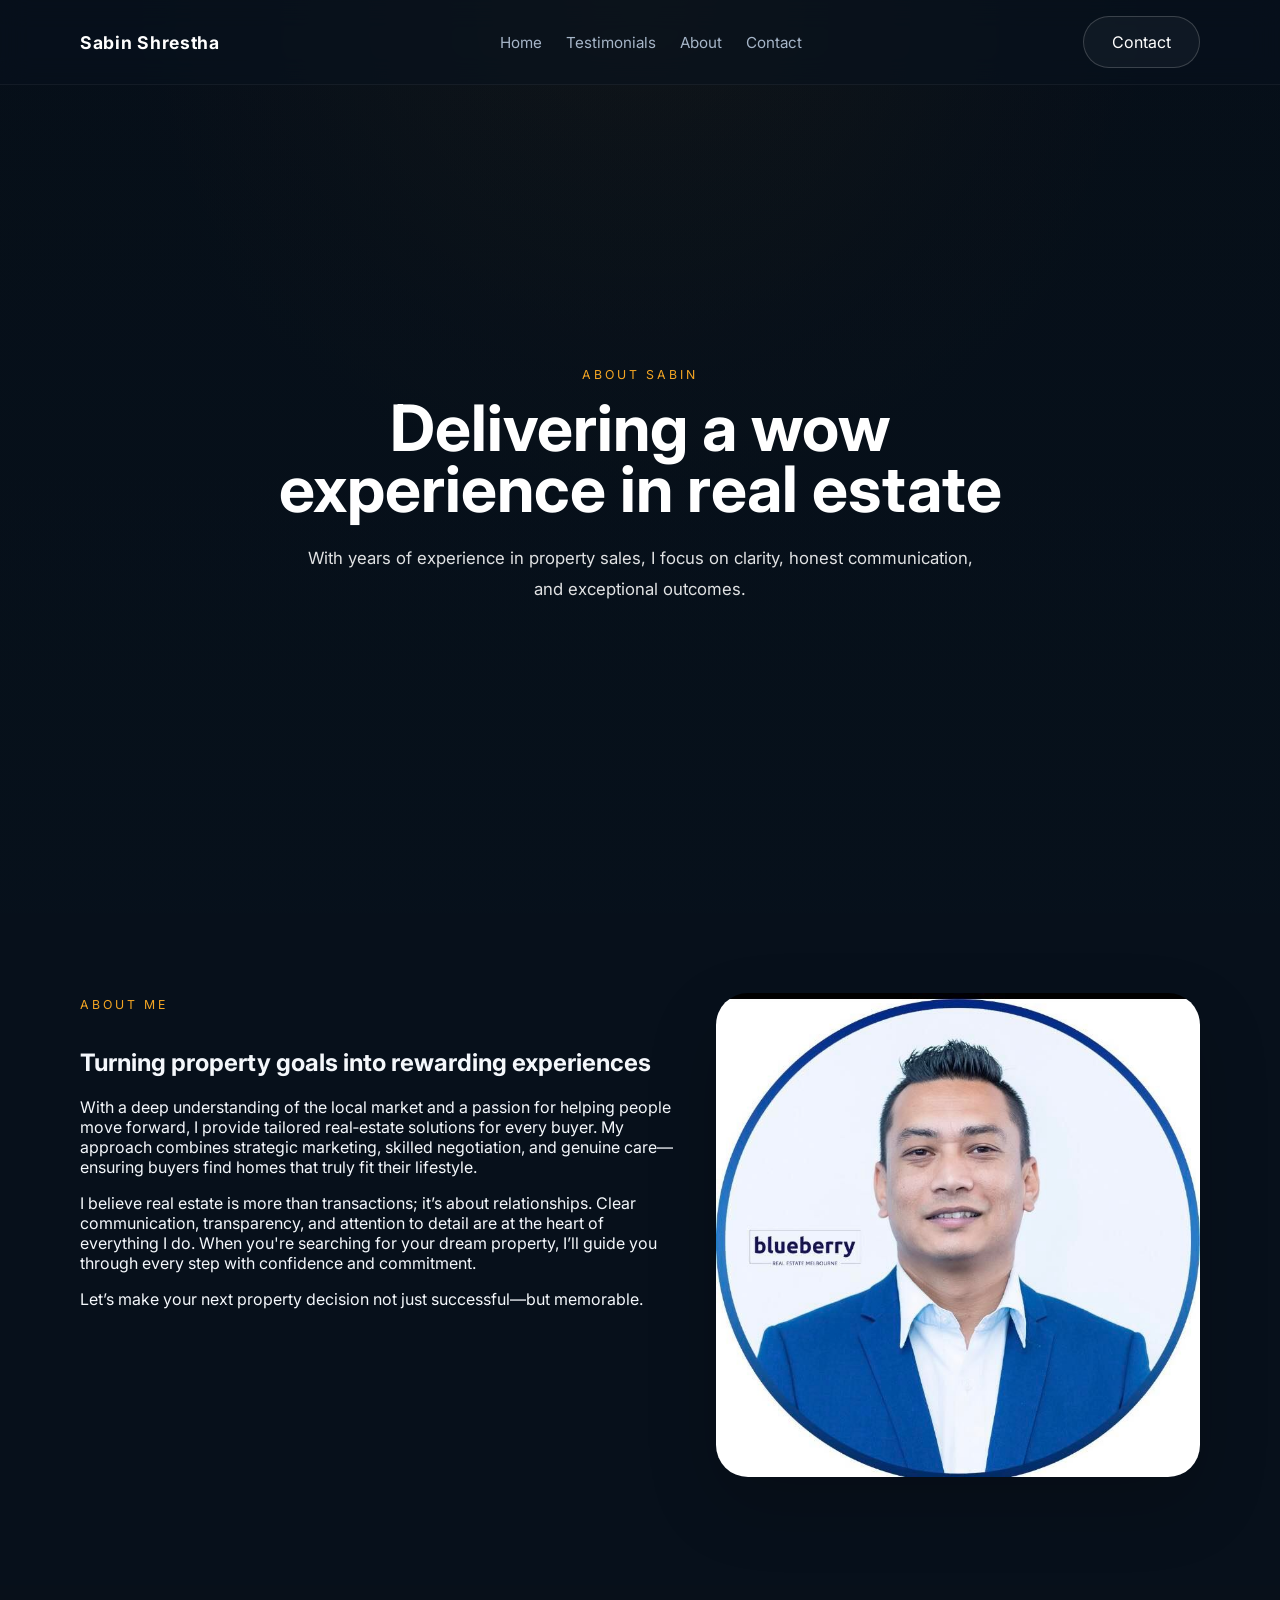
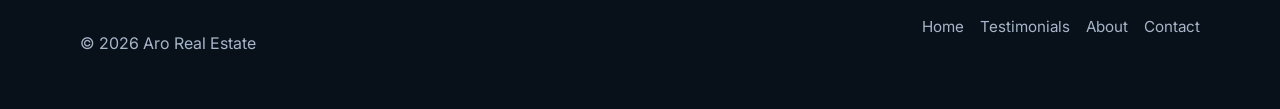
==== about.html @ 0b699689 "Initial site setup for GitHub deployment" ====
<!DOCTYPE html>
<html lang="en">
<head>
  <meta charset="UTF-8" />
  <meta name="viewport" content="width=device-width, initial-scale=1.0" />
  <title>About | Sabin Shrestha</title>
  <link rel="preconnect" href="https://fonts.googleapis.com" />
  <link rel="preconnect" href="https://fonts.gstatic.com" crossorigin />
  <link href="https://fonts.googleapis.com/css2?family=Inter:wght@400;500;600;700;800&display=swap" rel="stylesheet" />
  <link rel="stylesheet" href="styles.css" />
</head>
<body>
  <header class="site-header">
    <div class="container nav-wrap">
      <a href="index.html" class="logo">Sabin Shrestha</a>
      <nav class="main-nav">
        <a href="index.html">Home</a>
        <a href="testimonials.html">Testimonials</a>
        <a href="about.html">About</a>
        <a href="contact.html">Contact</a>
      </nav>
      <a href="contact.html" class="button button-secondary">Contact</a>
    </div>
  </header>

  <main>
    <section class="hero">
      <div class="hero-overlay"></div>
      <div class="container hero-content">
        <span class="eyebrow">About Sabin</span>
        <h1>Delivering a wow experience in real estate</h1>
        <p>With years of experience in property sales, I focus on clarity, honest communication, and exceptional outcomes.</p>
      </div>
    </section>

    <section class="section-light">
      <div class="container section-grid">
        <div>
          <span class="section-subtitle">About me</span>
          <h2>Turning property goals into rewarding experiences</h2>
          <p>With a deep understanding of the local market and a passion for helping people move forward, I provide tailored real‑estate solutions for every buyer. My approach combines strategic marketing, skilled negotiation, and genuine care—ensuring buyers find homes that truly fit their lifestyle.</p>
          <p>I believe real estate is more than transactions; it’s about relationships. Clear communication, transparency, and attention to detail are at the heart of everything I do. When you're searching for your dream property, I’ll guide you through every step with confidence and commitment.</p>
          <p>Let’s make your next property decision not just successful—but memorable.</p>
        </div>
        <div>
          <div class="about-image-wrapper">
            <img src="sabin profile.jpg" alt="Sabin Shrestha" onerror="this.onerror=null; this.src='https://images.unsplash.com/photo-1544005313-94ddf0286df2?auto=format&fit=crop&w=900&q=80';" />
          </div>
        </div>
      </div>
    </section>
  </main>

  <footer class="site-footer">
    <div class="container footer-grid">
      <p>© 2026 Aro Real Estate</p>
      <div class="footer-links">
        <a href="index.html">Home</a>
        <a href="testimonials.html">Testimonials</a>
        <a href="about.html">About</a>
        <a href="contact.html">Contact</a>
      </div>
    </div>
  </footer>
</body>
</html>
---- styles.css ----
:root {
  --bg: #0d1723;
  --surface: #121b27;
  --surface-alt: #182533;
  --text: #f4f7fb;
  --muted: #a6b5c8;
  --primary: #f5a623;
  --primary-dark: #cf8f1d;
  --accent: #ffffff;
  --shadow: 0 24px 80px rgba(0, 0, 0, 0.25);
  font-family: 'Inter', system-ui, sans-serif;
}

* {
  box-sizing: border-box;
}

html {
  scroll-behavior: smooth;
}

body {
  margin: 0;
  min-height: 100vh;
  background: radial-gradient(circle at top, rgba(245, 166, 35, 0.12), transparent 28%),
    linear-gradient(180deg, #08101c 0%, #0c171f 100%);
  color: var(--text);
}

button,
input,
textarea,
select {
  font: inherit;
}

.container {
  width: min(1120px, calc(100% - 2rem));
  margin: 0 auto;
}

.site-header {
  position: sticky;
  top: 0;
  z-index: 10;
  background: rgba(7, 17, 28, 0.82);
  backdrop-filter: blur(14px);
  border-bottom: 1px solid rgba(255, 255, 255, 0.05);
}

.nav-wrap {
  display: flex;
  align-items: center;
  justify-content: space-between;
  gap: 1rem;
  padding: 1rem 0;
}

.logo {
  color: white;
  text-decoration: none;
  font-size: 1.1rem;
  font-weight: 700;
  letter-spacing: 0.04em;
}

.main-nav {
  display: flex;
  gap: 1.5rem;
}

.main-nav a,
.footer-links a {
  color: var(--muted);
  text-decoration: none;
  font-size: 0.95rem;
}

.main-nav a:hover,
.footer-links a:hover {
  color: var(--accent);
}

.button {
  display: inline-flex;
  align-items: center;
  justify-content: center;
  text-decoration: none;
  border: none;
  cursor: pointer;
  transition: transform 0.2s ease, background 0.2s ease, color 0.2s ease;
}

.button:hover {
  transform: translateY(-1px);
}

.button-primary {
  background: var(--primary);
  color: #08101c;
  padding: 0.95rem 1.75rem;
  border-radius: 999px;
  font-weight: 700;
}

.button-secondary,
.button-tertiary {
  color: var(--accent);
  padding: 0.95rem 1.75rem;
  border-radius: 999px;
  border: 1px solid rgba(255, 255, 255, 0.18);
  background: rgba(255, 255, 255, 0.04);
}

.hero {
  position: relative;
  min-height: 92vh;
  display: grid;
  place-items: center;
  text-align: center;
  color: white;
  background-image: linear-gradient(180deg, rgba(5, 13, 21, 0.6), rgba(5, 13, 21, 0.8)),
    url('https://images.unsplash.com/photo-1494526585095-c41746248156?auto=format&fit=crop&w=1600&q=80');
  background-size: cover;
  background-position: center;
}

.hero-overlay {
  position: absolute;
  inset: 0;
  background: linear-gradient(180deg, rgba(7, 17, 28, 0.2) 0%, rgba(7, 17, 28, 0.85) 100%);
}

.hero-content {
  position: relative;
  max-width: 760px;
  z-index: 1;
}

.eyebrow,
.section-subtitle {
  display: inline-block;
  text-transform: uppercase;
  letter-spacing: 0.24em;
  font-size: 0.77rem;
  color: var(--primary);
  margin-bottom: 1rem;
}

.hero h1 {
  font-size: clamp(3rem, 5vw, 5rem);
  line-height: 0.95;
  margin: 0;
}

.hero p {
  margin: 1.5rem auto 2rem;
  max-width: 680px;
  color: rgba(255, 255, 255, 0.88);
  font-size: 1.05rem;
  line-height: 1.8;
}

.hero-actions {
  display: flex;
  flex-wrap: wrap;
  justify-content: center;
  gap: 1rem;
}

.section-light,
.section-dark {
  padding: 5rem 0;
}

.section-light {
  background: #07101b;
}

.section-dark {
  background: #0b1725;
}

.section-header {
  text-align: center;
  margin-bottom: 2.5rem;
}

.section-header h2,
.about h2 {
  font-size: clamp(2rem, 3vw, 3rem);
  margin: 0.75rem 0 0;
}

.section-grid {
  display: grid;
  grid-template-columns: 1.25fr 1fr;
  gap: 2rem;
  align-items: start;
}

.about-image-wrapper {
  margin-bottom: 1.75rem;
  border-radius: 32px;
  overflow: hidden;
  box-shadow: 0 28px 70px rgba(0, 0, 0, 0.18);
}

.about-image-wrapper img {
  width: 100%;
  height: auto;
  display: block;
  object-fit: cover;
}

.feature-cards {
  display: grid;
  gap: 1rem;
}

.feature-card {
  padding: 1.5rem;
  background: rgba(255, 255, 255, 0.04);
  border: 1px solid rgba(255, 255, 255, 0.08);
  border-radius: 24px;
}

.shortcut-grid {
  display: grid;
  grid-template-columns: repeat(2, minmax(0, 1fr));
  gap: 1rem;
  margin-top: 2rem;
}

.shortcut-card {
  position: relative;
  display: block;
  min-height: 240px;
  border-radius: 24px;
  overflow: hidden;
  background-size: cover;
  background-position: center;
  color: white;
  text-decoration: none;
  transition: transform 0.25s ease, box-shadow 0.25s ease;
}

.shortcut-card:hover {
  transform: translateY(-4px);
  box-shadow: 0 28px 70px rgba(0, 0, 0, 0.25);
}

.shortcut-overlay {
  position: absolute;
  inset: 0;
  background: linear-gradient(180deg, rgba(0, 0, 0, 0.12), rgba(0, 0, 0, 0.7));
}

.shortcut-card span {
  position: absolute;
  left: 1.5rem;
  bottom: 1.5rem;
  font-size: 1.5rem;
  font-weight: 700;
  letter-spacing: 0.02em;
}

.feature-card h3 {
  margin: 0 0 0.75rem;
}

.feature-card p {
  margin: 0;
  color: var(--muted);
  line-height: 1.8;
}

.testimonial-slider {
  display: grid;
  gap: 1rem;
}

.testimonial-card {
  padding: 2rem;
  border-radius: 28px;
  background: rgba(255, 255, 255, 0.04);
  border: 1px solid rgba(255, 255, 255, 0.08);
  opacity: 0.4;
  transform: scale(0.98);
  transition: opacity 0.35s ease, transform 0.35s ease;
}

.testimonial-card.active {
  opacity: 1;
  transform: scale(1);
}

.testimonial-card p {
  margin: 0 0 1.5rem;
  line-height: 1.85;
}

.testimonial-meta {
  display: flex;
  flex-direction: column;
  gap: 0.25rem;
  color: var(--muted);
}

.slider-controls {
  margin-top: 1.5rem;
  display: flex;
  justify-content: center;
  gap: 0.75rem;
}

.slider-controls button {
  width: 3rem;
  height: 3rem;
  border-radius: 50%;
  border: 1px solid rgba(255, 255, 255, 0.12);
  background: rgba(255, 255, 255, 0.06);
  color: white;
  cursor: pointer;
}

.property-grid {
  display: grid;
  grid-template-columns: repeat(3, minmax(0, 1fr));
  gap: 1.5rem;
}

.property-card {
  background: #0d1d2d;
  border-radius: 28px;
  overflow: hidden;
  box-shadow: var(--shadow);
}

.property-card img {
  width: 100%;
  aspect-ratio: 4 / 3;
  object-fit: cover;
}

.property-details {
  padding: 1.4rem;
}

.property-details h3 {
  margin: 0 0 0.75rem;
}

.property-details p,
.property-meta {
  margin: 0.35rem 0;
  color: var(--muted);
}

.contact-grid {
  display: grid;
  grid-template-columns: 1fr 1fr;
  gap: 3rem;
  align-items: start;
}

.contact-info {
  margin-top: 1.75rem;
}

.contact-info strong {
  display: block;
  margin-bottom: 0.35rem;
  color: var(--accent);
}

.contact-info a {
  color: var(--text);
  text-decoration: none;
}

.contact-form {
  display: grid;
  gap: 1rem;
}

.contact-form label {
  display: grid;
  gap: 0.55rem;
  color: var(--muted);
  font-size: 0.95rem;
}

.contact-form input,
.contact-form textarea {
  width: 100%;
  border: 1px solid rgba(255, 255, 255, 0.11);
  border-radius: 18px;
  background: rgba(255, 255, 255, 0.04);
  color: var(--text);
  padding: 0.95rem 1rem;
}

.contact-form input:focus,
.contact-form textarea:focus {
  outline: 1px solid rgba(245, 166, 35, 0.8);
}

.site-footer {
  padding: 2rem 0 2.5rem;
  background: #08101a;
}

.footer-grid {
  display: flex;
  justify-content: space-between;
  flex-wrap: wrap;
  gap: 1rem;
  color: var(--muted);
}

.footer-links {
  display: flex;
  gap: 1rem;
  flex-wrap: wrap;
}

@media (max-width: 900px) {
  .section-grid,
  .contact-grid {
    grid-template-columns: 1fr;
  }

  .property-grid {
    grid-template-columns: 1fr;
  }
}

@media (max-width: 680px) {
  .main-nav {
    display: none;
  }

  .nav-wrap {
    justify-content: space-between;
  }

  .hero h1 {
    font-size: 3rem;
  }
}
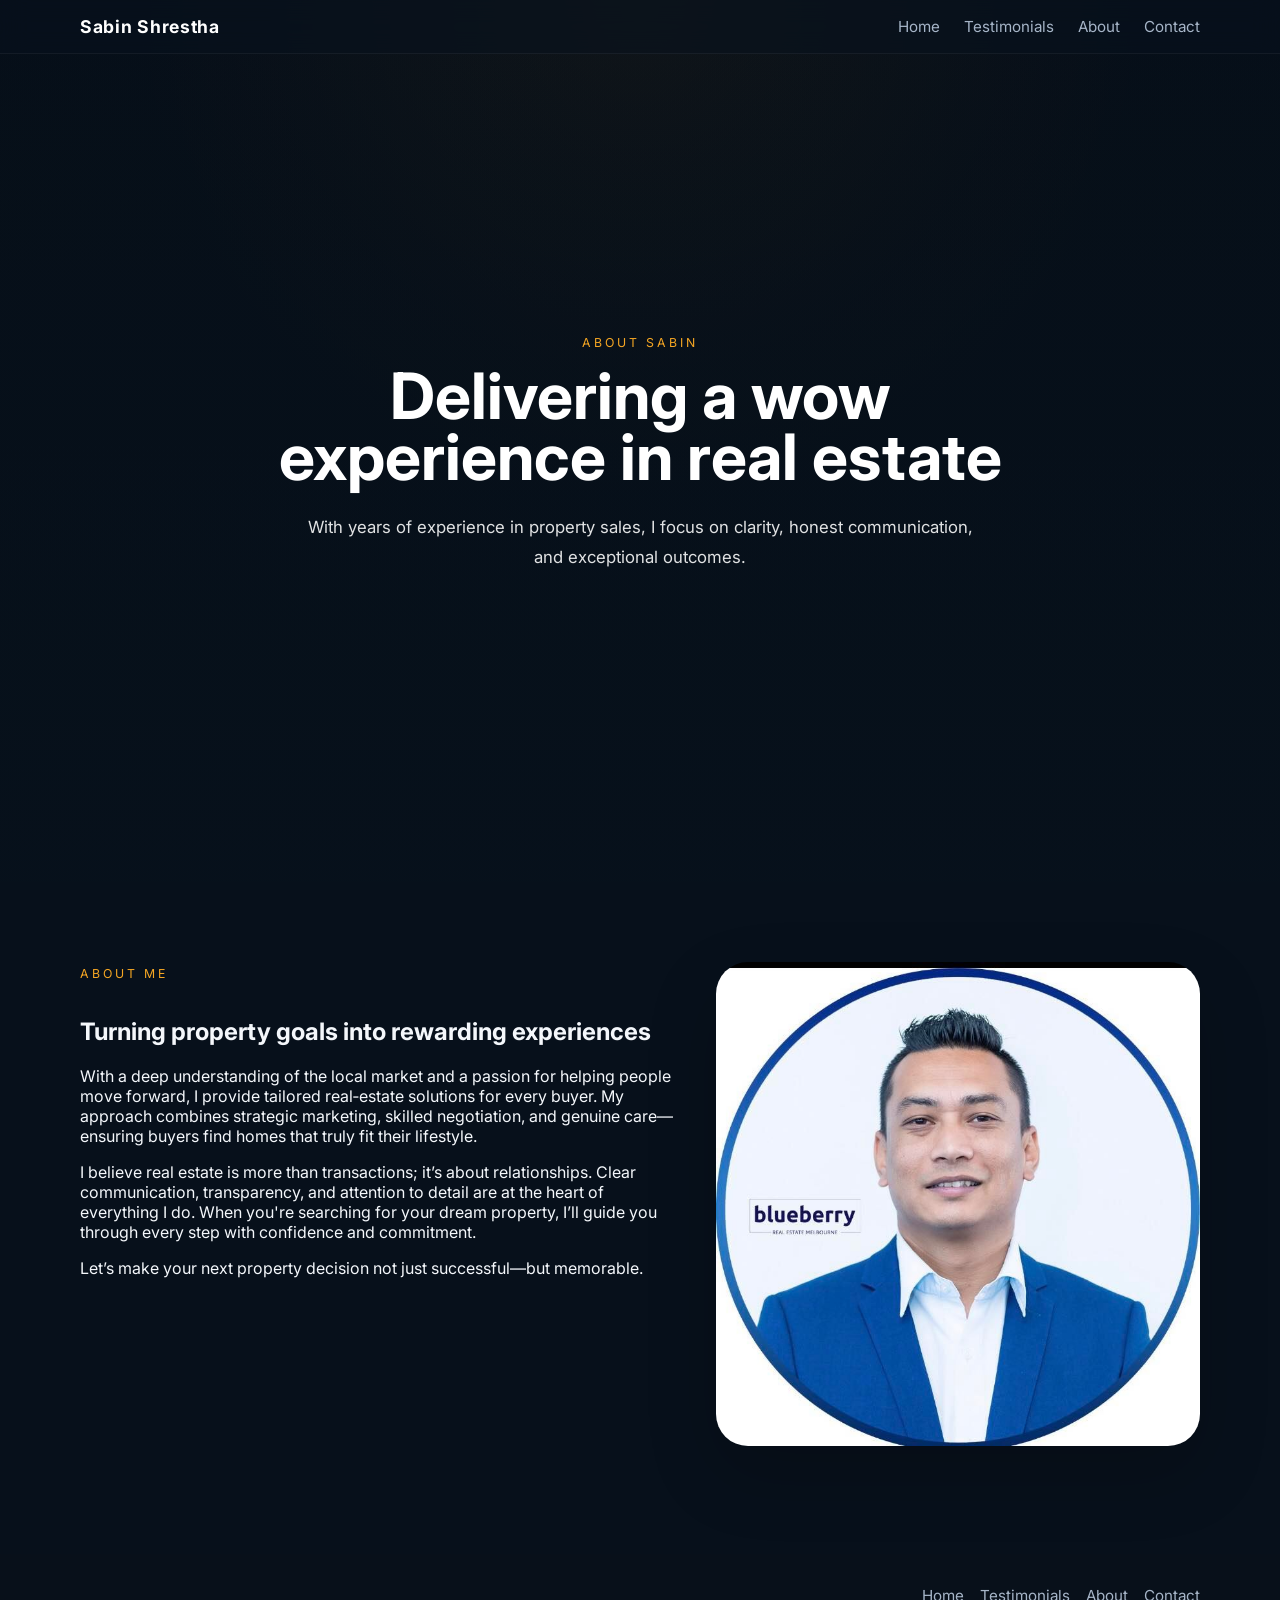
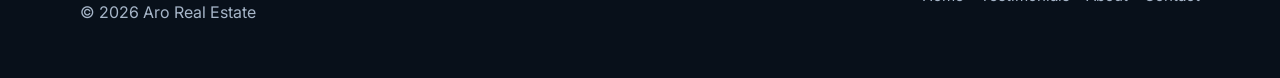
==== commit 92b876cb: "Remove right-side header contact button" ====
--- a/about.html
+++ b/about.html
@@ -19,7 +19,7 @@
         <a href="about.html">About</a>
         <a href="contact.html">Contact</a>
       </nav>
-      <a href="contact.html" class="button button-secondary">Contact</a>
+
     </div>
   </header>
 
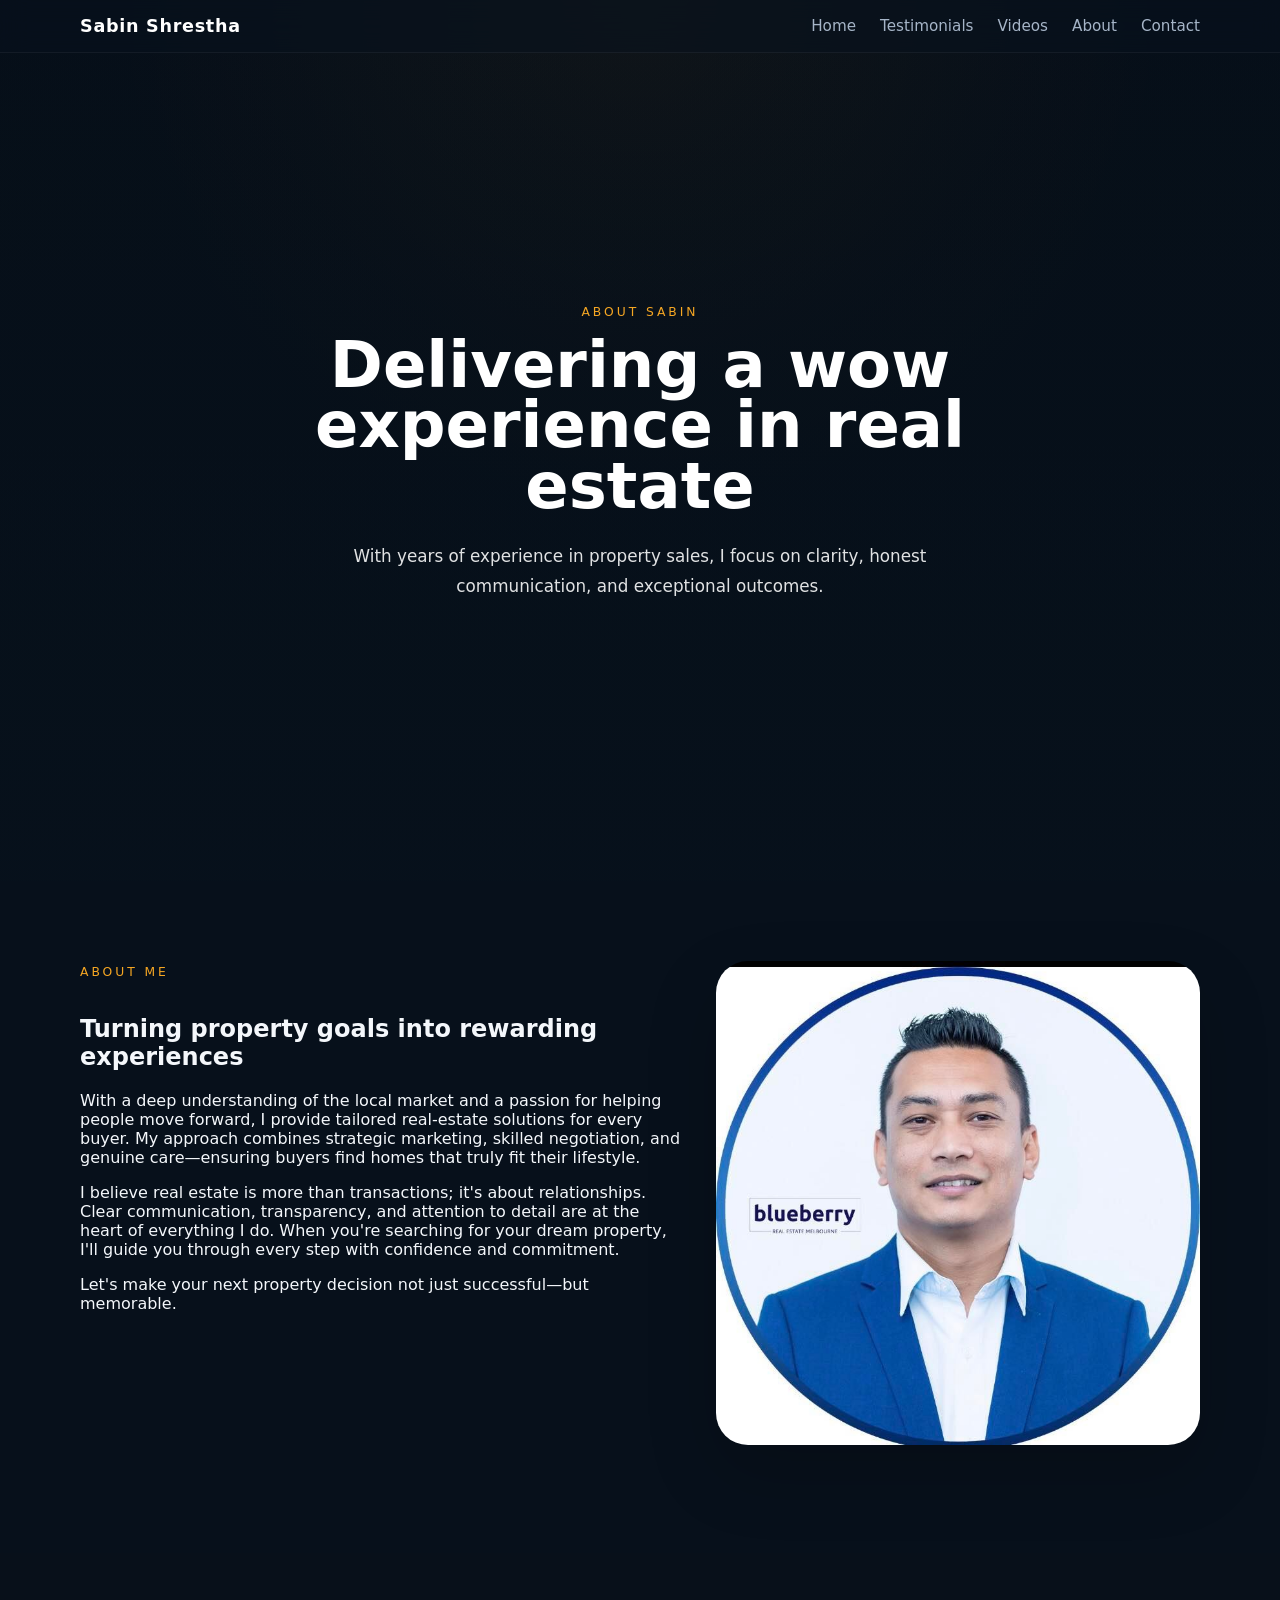
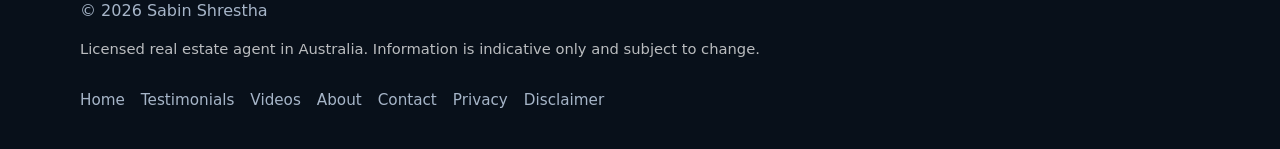
==== commit 47242ba3: "Add TikTok videos page and update site navigation" ====
--- a/about.html
+++ b/about.html
@@ -1,8 +1,10 @@
-<!DOCTYPE html>
-<html lang="en">
+﻿<!DOCTYPE html>
+<html lang="en-AU">
 <head>
   <meta charset="UTF-8" />
   <meta name="viewport" content="width=device-width, initial-scale=1.0" />
+  <meta name="referrer" content="no-referrer" />
+  <meta http-equiv="Content-Security-Policy" content="default-src 'self' https://fonts.googleapis.com https://fonts.gstatic.com https://images.unsplash.com; script-src 'self'; style-src 'self' https://fonts.googleapis.com; font-src 'self' https://fonts.gstatic.com; img-src 'self' https://images.unsplash.com data:; connect-src 'self'; base-uri 'self'; form-action 'self'; frame-ancestors 'none'; object-src 'none';" />
   <title>About | Sabin Shrestha</title>
   <link rel="preconnect" href="https://fonts.googleapis.com" />
   <link rel="preconnect" href="https://fonts.gstatic.com" crossorigin />
@@ -10,12 +12,14 @@
   <link rel="stylesheet" href="styles.css" />
 </head>
 <body>
+  <a class="skip-link" href="#main-content">Skip to main content</a>
   <header class="site-header">
     <div class="container nav-wrap">
       <a href="index.html" class="logo">Sabin Shrestha</a>
-      <nav class="main-nav">
+      <nav class="main-nav" aria-label="Primary navigation">
         <a href="index.html">Home</a>
         <a href="testimonials.html">Testimonials</a>
+        <a href="videos.html">Videos</a>
         <a href="about.html">About</a>
         <a href="contact.html">Contact</a>
       </nav>
@@ -23,7 +27,7 @@
     </div>
   </header>
 
-  <main>
+  <main id="main-content">
     <section class="hero">
       <div class="hero-overlay"></div>
       <div class="container hero-content">
@@ -38,13 +42,13 @@
         <div>
           <span class="section-subtitle">About me</span>
           <h2>Turning property goals into rewarding experiences</h2>
-          <p>With a deep understanding of the local market and a passion for helping people move forward, I provide tailored real‑estate solutions for every buyer. My approach combines strategic marketing, skilled negotiation, and genuine care—ensuring buyers find homes that truly fit their lifestyle.</p>
-          <p>I believe real estate is more than transactions; it’s about relationships. Clear communication, transparency, and attention to detail are at the heart of everything I do. When you're searching for your dream property, I’ll guide you through every step with confidence and commitment.</p>
-          <p>Let’s make your next property decision not just successful—but memorable.</p>
+          <p>With a deep understanding of the local market and a passion for helping people move forward, I provide tailored real-estate solutions for every buyer. My approach combines strategic marketing, skilled negotiation, and genuine care—ensuring buyers find homes that truly fit their lifestyle.</p>
+          <p>I believe real estate is more than transactions; it's about relationships. Clear communication, transparency, and attention to detail are at the heart of everything I do. When you're searching for your dream property, I'll guide you through every step with confidence and commitment.</p>
+          <p>Let's make your next property decision not just successful—but memorable.</p>
         </div>
         <div>
           <div class="about-image-wrapper">
-            <img src="sabin profile.jpg" alt="Sabin Shrestha" onerror="this.onerror=null; this.src='https://images.unsplash.com/photo-1544005313-94ddf0286df2?auto=format&fit=crop&w=900&q=80';" />
+            <img src="sabin profile.jpg" alt="Sabin Shrestha" class="agent-photo" />
           </div>
         </div>
       </div>
@@ -52,16 +56,24 @@
   </main>
 
   <footer class="site-footer">
-    <div class="container footer-grid">
-      <p>© 2026 Aro Real Estate</p>
-      <div class="footer-links">
-        <a href="index.html">Home</a>
-        <a href="testimonials.html">Testimonials</a>
-        <a href="about.html">About</a>
-        <a href="contact.html">Contact</a>
-      </div>
+  <div class="container footer-grid">
+    <div class="footer-brand">
+      <p>© 2026 Sabin Shrestha</p>
+      <p class="footer-note">Licensed real estate agent in Australia. Information is indicative only and subject to change.</p>
     </div>
-  </footer>
+    <div class="footer-links">
+      <a href="index.html">Home</a>
+      <a href="testimonials.html">Testimonials</a>      <a href="videos.html">Videos</a>      <a href="about.html">About</a>
+      <a href="contact.html">Contact</a>
+      <a href="privacy.html">Privacy</a>
+      <a href="disclaimer.html">Disclaimer</a>
+    </div>
+  </div>
+</footer>
 </body>
 </html>
 
+
+
+
+
--- a/styles.css
+++ b/styles.css
@@ -39,6 +39,29 @@
   margin: 0 auto;
 }
 
+.skip-link {
+  position: absolute;
+  left: -999px;
+  top: auto;
+  width: 1px;
+  height: 1px;
+  overflow: hidden;
+  white-space: nowrap;
+}
+
+.skip-link:focus {
+  position: static;
+  width: auto;
+  height: auto;
+  clip: auto;
+  margin: 1rem;
+  padding: 0.85rem 1.2rem;
+  background: rgba(255, 255, 255, 0.12);
+  color: white;
+  border-radius: 999px;
+  z-index: 20;
+}
+
 .site-header {
   position: sticky;
   top: 0;
@@ -213,6 +236,12 @@
   object-fit: cover;
 }
 
+.agent-photo {
+  width: 100%;
+  display: block;
+  object-fit: cover;
+}
+
 .feature-cards {
   display: grid;
   gap: 1rem;
@@ -225,45 +254,6 @@
   border-radius: 24px;
 }
 
-.shortcut-grid {
-  display: grid;
-  grid-template-columns: repeat(2, minmax(0, 1fr));
-  gap: 1rem;
-  margin-top: 2rem;
-}
-
-.shortcut-card {
-  position: relative;
-  display: block;
-  min-height: 240px;
-  border-radius: 24px;
-  overflow: hidden;
-  background-size: cover;
-  background-position: center;
-  color: white;
-  text-decoration: none;
-  transition: transform 0.25s ease, box-shadow 0.25s ease;
-}
-
-.shortcut-card:hover {
-  transform: translateY(-4px);
-  box-shadow: 0 28px 70px rgba(0, 0, 0, 0.25);
-}
-
-.shortcut-overlay {
-  position: absolute;
-  inset: 0;
-  background: linear-gradient(180deg, rgba(0, 0, 0, 0.12), rgba(0, 0, 0, 0.7));
-}
-
-.shortcut-card span {
-  position: absolute;
-  left: 1.5rem;
-  bottom: 1.5rem;
-  font-size: 1.5rem;
-  font-weight: 700;
-  letter-spacing: 0.02em;
-}
 
 .feature-card h3 {
   margin: 0 0 0.75rem;
@@ -305,6 +295,133 @@
   flex-direction: column;
   gap: 0.25rem;
   color: var(--muted);
+}
+
+.review-form {
+  display: grid;
+  gap: 1rem;
+  padding: 2rem;
+  background: rgba(255, 255, 255, 0.04);
+  border: 1px solid rgba(255, 255, 255, 0.08);
+  border-radius: 28px;
+  margin-top: 2rem;
+}
+
+.review-form label {
+  display: grid;
+  gap: 0.6rem;
+  color: var(--muted);
+  font-size: 0.95rem;
+}
+
+.review-form input,
+.review-form textarea,
+.review-form select {
+  width: 100%;
+  border: 1px solid rgba(255, 255, 255, 0.11);
+  border-radius: 18px;
+  background: rgba(255, 255, 255, 0.04);
+  color: var(--text);
+  padding: 0.95rem 1rem;
+  line-height: 1.4;
+}
+
+..review-form select {
+  appearance: none;
+  -webkit-appearance: none;
+  -moz-appearance: none;
+  background-image:
+    linear-gradient(45deg, transparent 50%, var(--muted) 50%),
+    linear-gradient(135deg, var(--muted) 50%, transparent 50%);
+  background-position: calc(100% - 1rem) calc(50% - 0.05rem), calc(100% - 0.75rem) calc(50% - 0.05rem);
+  background-size: 0.45rem 0.45rem;
+  background-repeat: no-repeat;
+  padding-right: 2.5rem;
+}
+
+.review-form select option {
+  color: rgba(8, 16, 36, 0.95);
+  background: #ffffff;
+}
+
+.review-form select::-ms-expand {
+  display: none;
+}
+
+.review-list {
+  display: grid;
+  gap: 1rem;
+  margin-top: 2rem;
+}
+
+.video-grid {
+  display: grid;
+  grid-template-columns: repeat(3, minmax(0, 1fr));
+  gap: 1.5rem;
+  margin-top: 2rem;
+}
+
+.video-card {
+  padding: 1.5rem;
+  border-radius: 28px;
+  border: 1px solid rgba(255, 255, 255, 0.08);
+  background: rgba(255, 255, 255, 0.04);
+}
+
+.video-card h3 {
+  margin-top: 0;
+  margin-bottom: 1rem;
+}
+
+.video-card p {
+  color: var(--muted);
+  line-height: 1.8;
+  margin: 1rem 0 0.75rem;
+}
+
+.video-card a {
+  color: var(--primary);
+  text-decoration: none;
+  font-weight: 700;
+}
+
+.video-card a:hover {
+  text-decoration: underline;
+}
+
+.video-embed {
+  border-radius: 24px;
+  overflow: hidden;
+  background: #000;
+}
+
+.video-embed iframe {
+  width: 100%;
+  min-height: 380px;
+  border: none;
+}
+
+.review-card {
+  padding: 1.5rem;
+  border-radius: 28px;
+  border: 1px solid rgba(255, 255, 255, 0.08);
+  background: rgba(255, 255, 255, 0.04);
+}
+
+.review-card .testimonial-meta {
+  flex-direction: row;
+  justify-content: space-between;
+  gap: 1rem;
+}
+
+.review-card .rating {
+  color: var(--primary);
+  font-weight: 700;
+}
+
+.review-empty {
+  color: var(--muted);
+  font-size: 0.98rem;
 }
 
 .slider-controls {
@@ -419,6 +536,17 @@
   color: var(--muted);
 }
 
+.footer-brand {
+  min-width: 240px;
+}
+
+.footer-note {
+  margin-top: 0.5rem;
+  color: rgba(255, 255, 255, 0.72);
+  font-size: 0.92rem;
+  line-height: 1.7;
+}
+
 .footer-links {
   display: flex;
   gap: 1rem;
@@ -437,12 +565,29 @@
 }
 
 @media (max-width: 680px) {
+  .nav-wrap {
+    justify-content: center;
+    flex-direction: column;
+    align-items: center;
+    gap: 0.75rem;
+    padding: 0.95rem 0;
+  }
+
   .main-nav {
-    display: none;
+    display: flex;
+    flex-wrap: wrap;
+    justify-content: center;
+    gap: 0.55rem;
+    padding: 0.85rem 1rem;
+    background: rgba(255, 255, 255, 0.06);
+    border: 1px solid rgba(255, 255, 255, 0.08);
+    border-radius: 28px;
   }
 
-  .nav-wrap {
-    justify-content: space-between;
+  .main-nav a {
+    padding: 0.65rem 1rem;
+    border-radius: 999px;
+    background: rgba(255, 255, 255, 0.08);
   }
 
   .hero h1 {
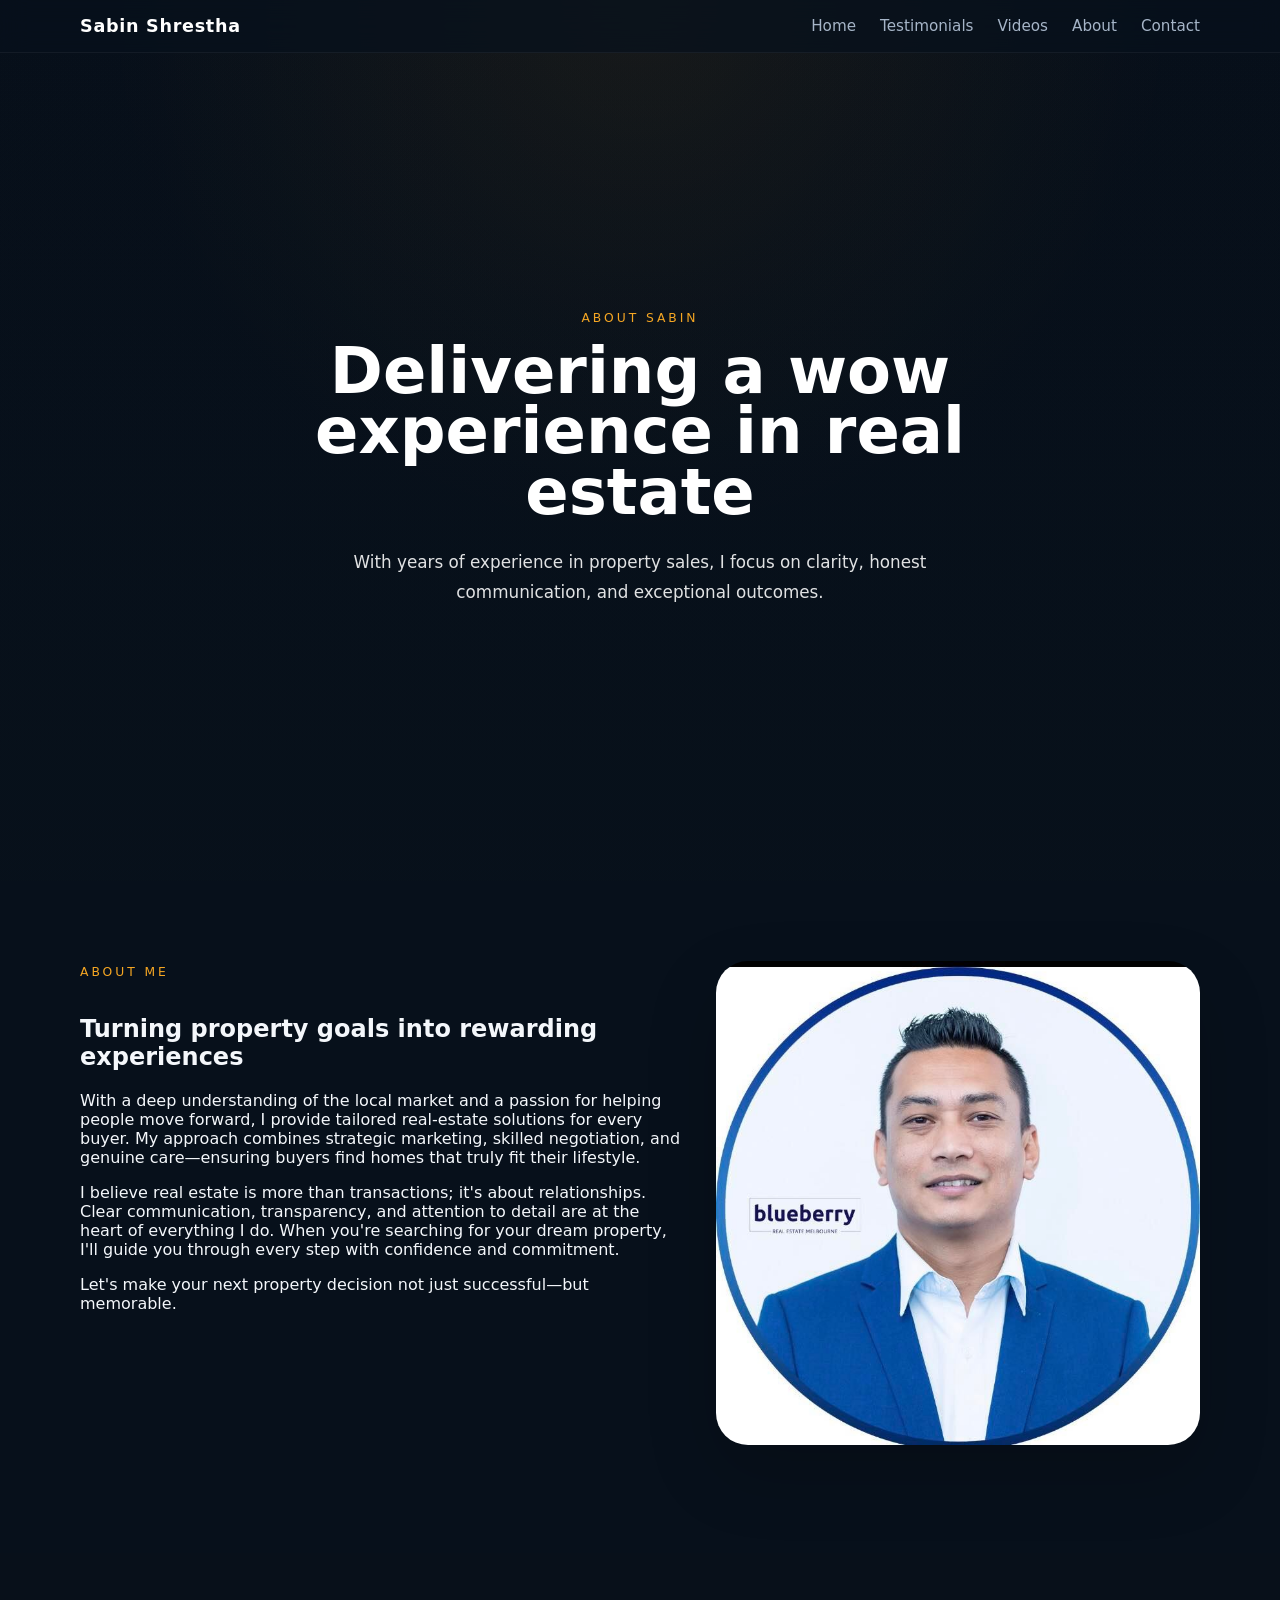
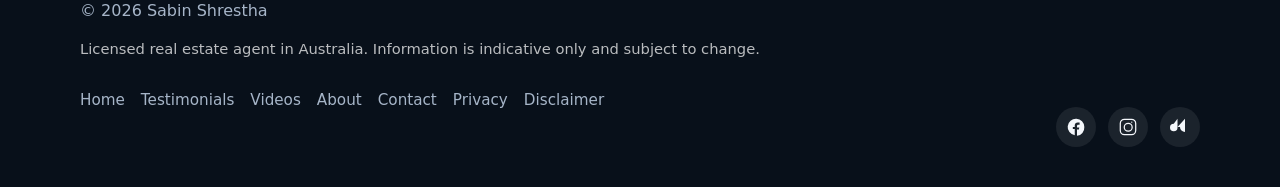
==== commit 03921620: "Push latest changes" ====
--- a/about.html
+++ b/about.html
@@ -63,10 +63,23 @@
     </div>
     <div class="footer-links">
       <a href="index.html">Home</a>
-      <a href="testimonials.html">Testimonials</a>      <a href="videos.html">Videos</a>      <a href="about.html">About</a>
+      <a href="testimonials.html">Testimonials</a>
+      <a href="videos.html">Videos</a>
+      <a href="about.html">About</a>
       <a href="contact.html">Contact</a>
       <a href="privacy.html">Privacy</a>
       <a href="disclaimer.html">Disclaimer</a>
+    </div>
+    <div class="footer-social">
+      <a href="https://www.facebook.com/sabin.shrestha.16" target="_blank" rel="noreferrer noopener" aria-label="Facebook">
+        <svg viewBox="0 0 24 24" fill="currentColor" aria-hidden="true"><path d="M22 12a10 10 0 1 0-11.5 9.9V14.4H8.2v-2.4h2.3v-1.8c0-2.3 1.4-3.6 3.5-3.6 1 0 2 .1 2.3.1v2.7h-1.5c-1.2 0-1.6.7-1.6 1.6v1.7h2.7l-.4 2.4h-2.3v7.5A10 10 0 0 0 22 12z"/></svg>
+      </a>
+      <a href="https://www.instagram.com/sabinblueberry/" target="_blank" rel="noreferrer noopener" aria-label="Instagram">
+        <svg viewBox="0 0 24 24" fill="currentColor" aria-hidden="true"><path d="M7.75 2h8.5A5.75 5.75 0 0 1 22 7.75v8.5A5.75 5.75 0 0 1 16.25 22h-8.5A5.75 5.75 0 0 1 2 16.25v-8.5A5.75 5.75 0 0 1 7.75 2zm0 1.5A4.25 4.25 0 0 0 3.5 7.75v8.5A4.25 4.25 0 0 0 7.75 20.5h8.5A4.25 4.25 0 0 0 20.5 16.25v-8.5A4.25 4.25 0 0 0 16.25 3.5h-8.5zm8.75 2a.75.75 0 1 1 0 1.5.75.75 0 0 1 0-1.5zm-4.25 1.25a5.5 5.5 0 1 1 0 11 5.5 5.5 0 0 1 0-11zm0 1.5a4 4 0 1 0 0 8 4 4 0 0 0 0-8z"/></svg>
+      </a>
+      <a href="https://www.tiktok.com/@sabin_realtor?lang=en" target="_blank" rel="noreferrer noopener" aria-label="TikTok">
+        <svg viewBox="0 0 24 24" fill="currentColor" aria-hidden="true"><path d="M9 2v10.5A4.5 4.5 0 1 1 4.5 8"/><path d="M9 12h3a6 6 0 0 0 6 6V2"/></svg>
+      </a>
     </div>
   </div>
 </footer>
--- a/styles.css
+++ b/styles.css
@@ -142,7 +142,7 @@
   place-items: center;
   text-align: center;
   color: white;
-  background-image: linear-gradient(180deg, rgba(5, 13, 21, 0.6), rgba(5, 13, 21, 0.8)),
+  background-image: linear-gradient(180deg, rgba(5, 13, 21, 0.35), rgba(5, 13, 21, 0.5)),
     url('https://images.unsplash.com/photo-1494526585095-c41746248156?auto=format&fit=crop&w=1600&q=80');
   background-size: cover;
   background-position: center;
@@ -151,7 +151,7 @@
 .hero-overlay {
   position: absolute;
   inset: 0;
-  background: linear-gradient(180deg, rgba(7, 17, 28, 0.2) 0%, rgba(7, 17, 28, 0.85) 100%);
+  background: linear-gradient(180deg, rgba(7, 17, 28, 0.12) 0%, rgba(7, 17, 28, 0.55) 100%);
 }
 
 .hero-content {
@@ -177,11 +177,30 @@
 }
 
 .hero p {
-  margin: 1.5rem auto 2rem;
+  margin: 1.5rem auto 1.25rem;
   max-width: 680px;
   color: rgba(255, 255, 255, 0.88);
   font-size: 1.05rem;
   line-height: 1.8;
+}
+
+.hero-highlight {
+  display: inline-flex;
+  align-items: center;
+  gap: 0.85rem;
+  margin: 0 auto 0.5rem;
+  padding: 0.95rem 1.25rem;
+  border-radius: 999px;
+  border: 1px solid rgba(255, 255, 255, 0.16);
+  background: rgba(255, 255, 255, 0.08);
+  color: white;
+  font-weight: 600;
+  font-size: 0.95rem;
+}
+
+.hero-rating {
+  color: var(--primary);
+  letter-spacing: 0.12em;
 }
 
 .hero-actions {
@@ -268,6 +287,11 @@
 .testimonial-slider {
   display: grid;
   gap: 1rem;
+}
+
+.testimonials .testimonial-slider {
+  grid-template-columns: repeat(2, minmax(0, 1fr));
+  align-items: start;
 }
 
 .testimonial-card {
@@ -326,7 +350,7 @@
   line-height: 1.4;
 }
 
-..review-form select {
+.review-form select {
   appearance: none;
   -webkit-appearance: none;
   -moz-appearance: none;
@@ -393,12 +417,37 @@
   border-radius: 24px;
   overflow: hidden;
   background: #000;
+  position: relative;
+  min-height: 760px;
+}
+
+.video-embed iframe,
+.video-embed blockquote {
+  width: 100%;
+  min-height: 760px;
+  height: 100%;
+  border: none;
 }
 
 .video-embed iframe {
-  width: 100%;
-  min-height: 380px;
-  border: none;
+  aspect-ratio: 9 / 16;
+}
+
+@media (max-width: 900px) {
+  .video-embed {
+    min-height: 680px;
+  }
+
+  .video-embed iframe,
+  .video-embed blockquote {
+    min-height: 680px;
+  }
+}
+
+@media (max-width: 900px) {
+  .video-grid {
+    grid-template-columns: 1fr;
+  }
 }
 
 .review-card {
@@ -551,6 +600,35 @@
   display: flex;
   gap: 1rem;
   flex-wrap: wrap;
+}
+
+.footer-social {
+  display: flex;
+  gap: 0.75rem;
+  flex-wrap: wrap;
+  margin-top: 1rem;
+}
+
+.footer-social a {
+  display: inline-flex;
+  align-items: center;
+  justify-content: center;
+  width: 2.5rem;
+  height: 2.5rem;
+  border-radius: 999px;
+  background: rgba(255, 255, 255, 0.08);
+  color: var(--text);
+  transition: background 0.2s ease, color 0.2s ease;
+}
+
+.footer-social a:hover {
+  background: rgba(245, 166, 35, 0.18);
+  color: var(--primary);
+}
+
+.footer-social svg {
+  width: 1.25rem;
+  height: 1.25rem;
 }
 
 @media (max-width: 900px) {
